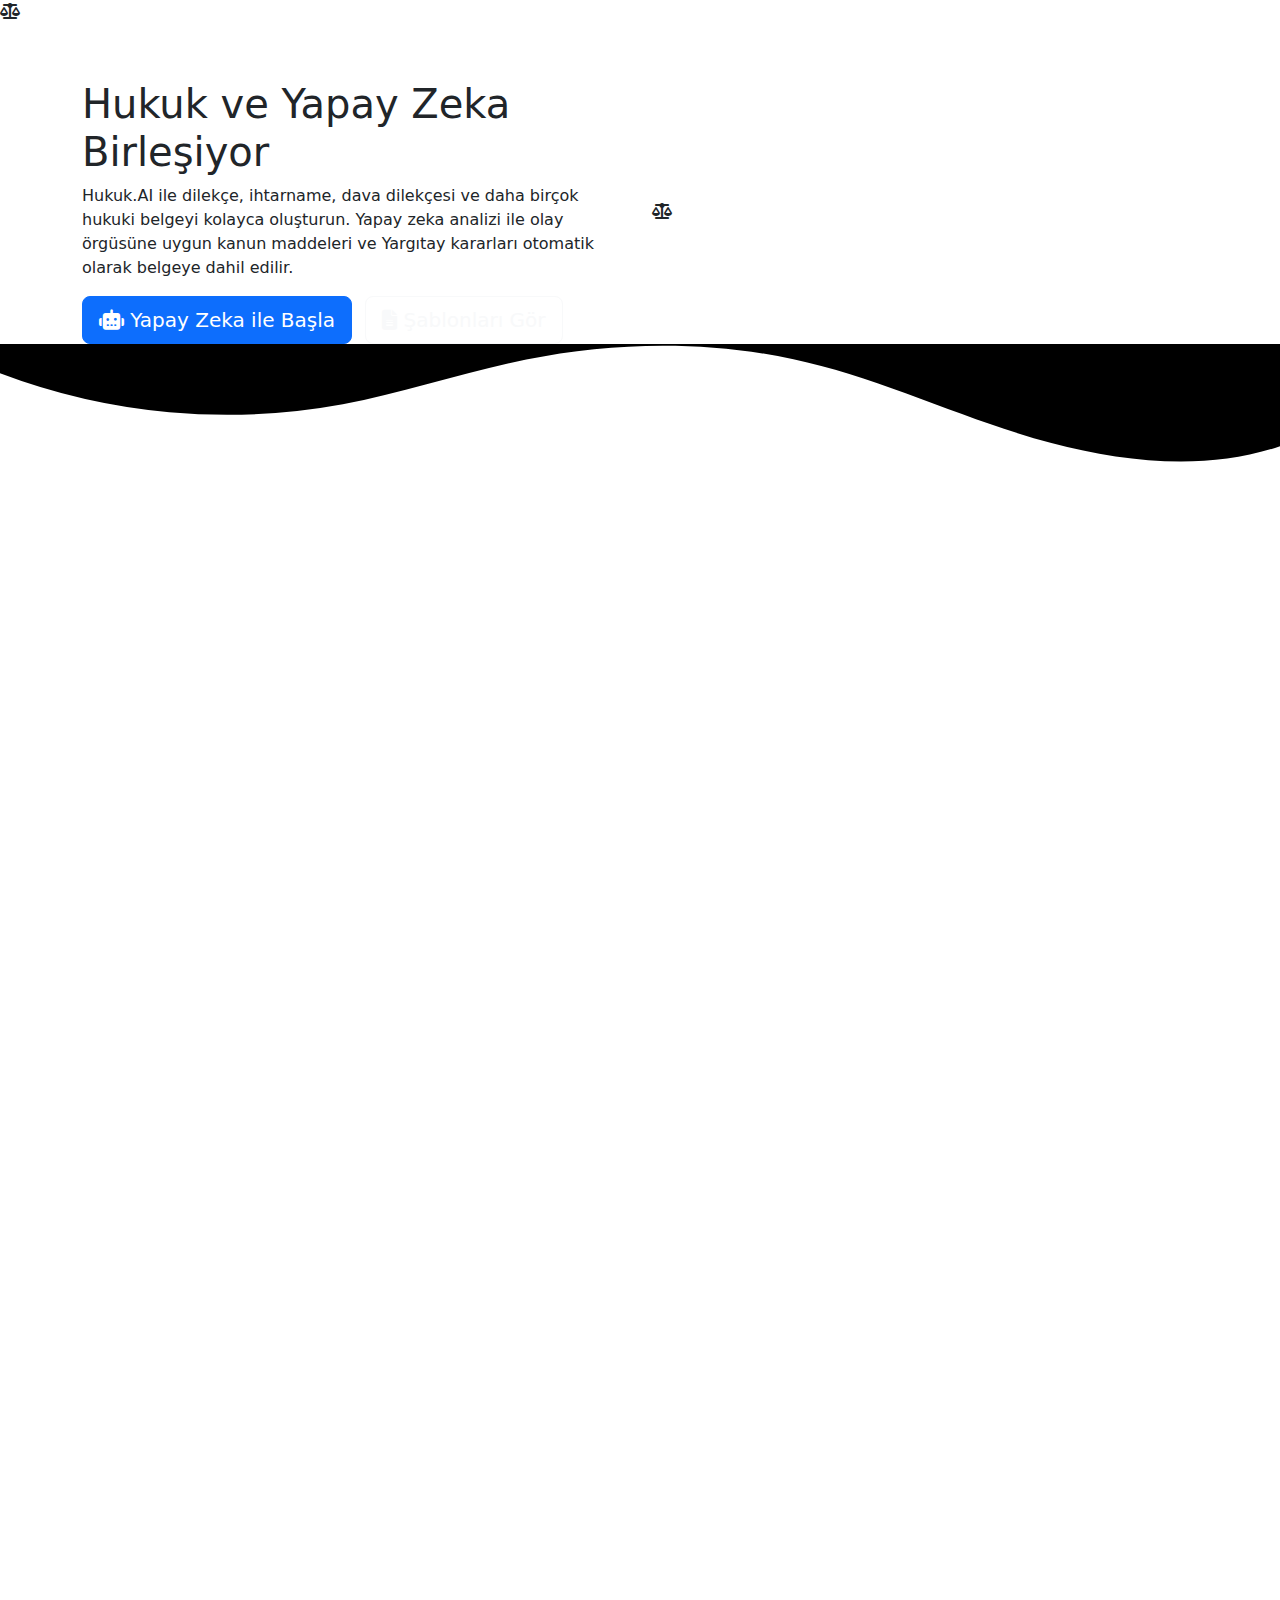
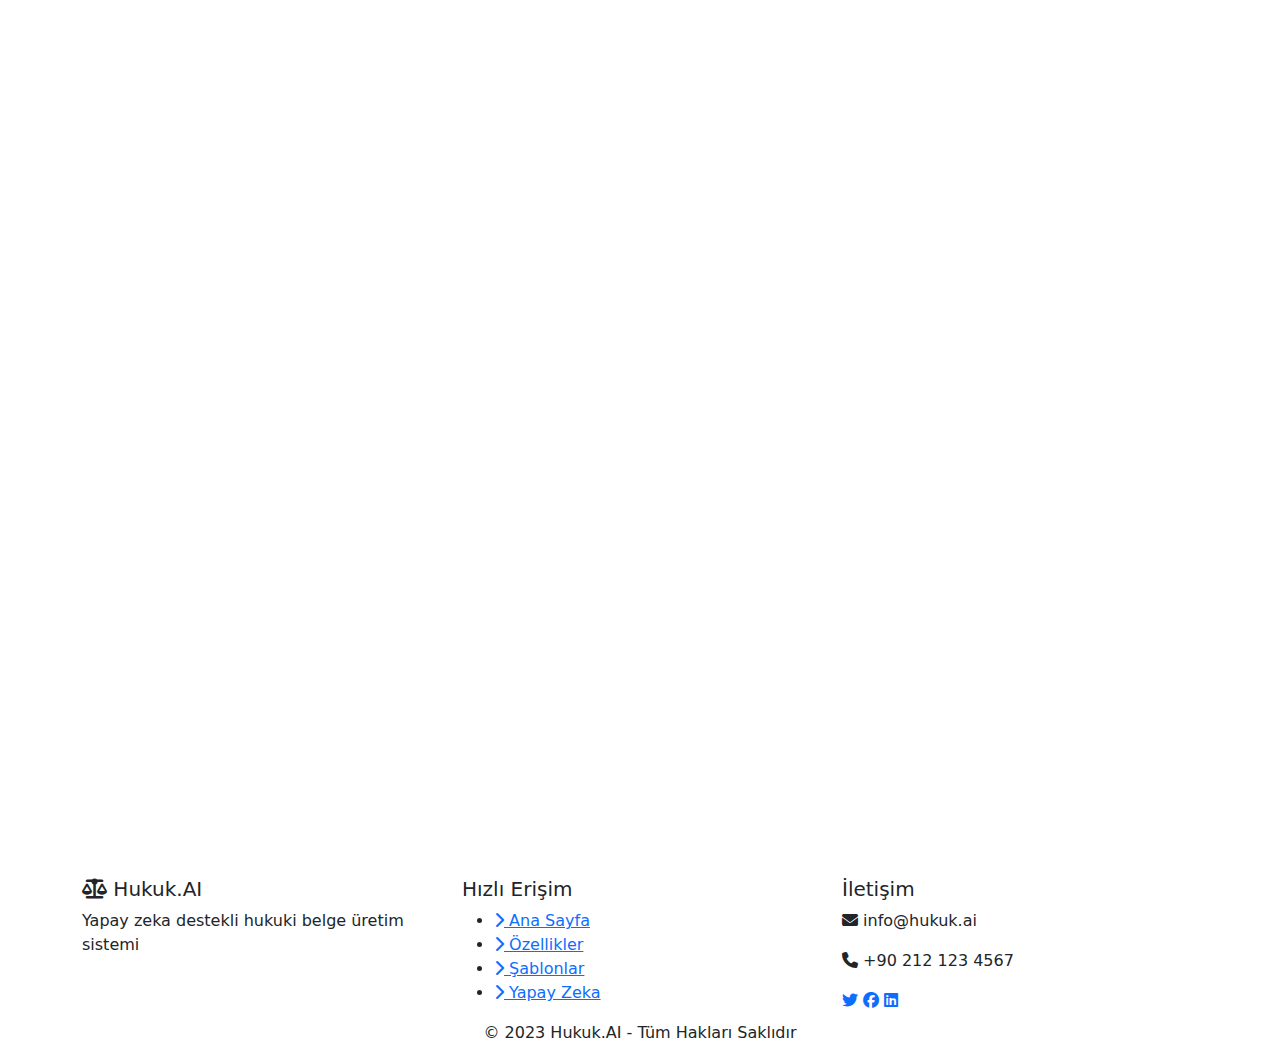
==== legal-doc-generator/app/static/index.html @ 0e3cee59 "Initial commit: Hukuk.AI - Turkish legal document generator with AI" ====
<!DOCTYPE html>
<html lang="tr">
<head>
    <meta charset="UTF-8">
    <meta name="viewport" content="width=device-width, initial-scale=1.0">
    <title>Hukuk.AI - Yapay Zeka Destekli Hukuki Belge Üretici</title>
    <link rel="stylesheet" href="https://cdn.jsdelivr.net/npm/bootstrap@5.3.0/dist/css/bootstrap.min.css">
    <link rel="stylesheet" href="https://cdnjs.cloudflare.com/ajax/libs/font-awesome/6.4.0/css/all.min.css">
    <link rel="stylesheet" href="https://cdnjs.cloudflare.com/ajax/libs/animate.css/4.1.1/animate.min.css">
    <link rel="stylesheet" href="https://unpkg.com/aos@next/dist/aos.css" />
    <link rel="stylesheet" href="/static/styles.css">
</head>
<body>
    <!-- Preloader -->
    <div id="preloader">
        <div class="scale-up-center">
            <div class="justice-scale">
                <i class="fas fa-balance-scale"></i>
            </div>
            <div class="ai-circuit"></div>
        </div>
    </div>

    <!-- Navbar -->
    <nav class="navbar navbar-expand-lg navbar-dark">
        <div class="container">
            <a class="navbar-brand" href="#">
                <i class="fas fa-balance-scale"></i> Hukuk.AI
            </a>
            <button class="navbar-toggler" type="button" data-bs-toggle="collapse" data-bs-target="#navbarNav">
                <span class="navbar-toggler-icon"></span>
            </button>
            <div class="collapse navbar-collapse" id="navbarNav">
                <ul class="navbar-nav ms-auto">
                    <li class="nav-item">
                        <a class="nav-link active" href="#hero"><i class="fas fa-home"></i> Ana Sayfa</a>
                    </li>
                    <li class="nav-item">
                        <a class="nav-link" href="#features"><i class="fas fa-star"></i> Özellikler</a>
                    </li>
                    <li class="nav-item">
                        <a class="nav-link" href="#templates"><i class="fas fa-file-alt"></i> Şablonlar</a>
                    </li>
                    <li class="nav-item">
                        <a class="nav-link" href="#ai"><i class="fas fa-robot"></i> Yapay Zeka</a>
                    </li>
                    <li class="nav-item">
                        <a class="nav-link" href="#about"><i class="fas fa-info-circle"></i> Hakkında</a>
                    </li>
                </ul>
            </div>
        </div>
    </nav>

    <!-- Hero Section -->
    <section id="hero" class="hero-section">
        <div class="container">
            <div class="row align-items-center">
                <div class="col-lg-6 animate__animated animate__fadeInLeft">
                    <h1 class="hero-title">Hukuk ve Yapay Zeka Birleşiyor</h1>
                    <p class="hero-description">Hukuk.AI ile dilekçe, ihtarname, dava dilekçesi ve daha birçok hukuki belgeyi kolayca oluşturun. Yapay zeka analizi ile olay örgüsüne uygun kanun maddeleri ve Yargıtay kararları otomatik olarak belgeye dahil edilir.</p>
                    <div class="hero-buttons">
                        <a href="#ai" class="btn btn-primary btn-lg">
                            <i class="fas fa-robot"></i> Yapay Zeka ile Başla
                        </a>
                        <a href="#templates" class="btn btn-outline-light btn-lg ms-2">
                            <i class="fas fa-file-alt"></i> Şablonları Gör
                        </a>
                    </div>
                </div>
                <div class="col-lg-6 animate__animated animate__fadeInRight">
                    <div class="hero-animation">
                        <div class="ai-brain-container">
                            <div class="justice-scale-hero">
                                <i class="fas fa-balance-scale"></i>
                            </div>
                            <div class="ai-brain">
                                <div class="pulse"></div>
                            </div>
                        </div>
                    </div>
                </div>
            </div>
        </div>
        <div class="shape-divider">
            <svg data-name="Layer 1" xmlns="http://www.w3.org/2000/svg" viewBox="0 0 1200 120" preserveAspectRatio="none">
                <path d="M321.39,56.44c58-10.79,114.16-30.13,172-41.86,82.39-16.72,168.19-17.73,250.45-.39C823.78,31,906.67,72,985.66,92.83c70.05,18.48,146.53,26.09,214.34,3V0H0V27.35A600.21,600.21,0,0,0,321.39,56.44Z" class="shape-fill"></path>
            </svg>
        </div>
    </section>

    <!-- Main Content -->
    <div class="container mt-4">
        <!-- Features Section -->
        <section id="features" class="section" data-aos="fade-up">
            <h2 class="section-title"><i class="fas fa-star"></i> Özellikler</h2>
            <div class="row">
                <div class="col-md-4" data-aos="fade-up" data-aos-delay="100">
                    <div class="feature-card">
                        <div class="feature-icon">
                            <i class="fas fa-file-alt"></i>
                        </div>
                        <h5 class="feature-title">Hazır Şablonlar</h5>
                        <p class="feature-text">Çeşitli hukuki belgeler için hazır şablonlar sayesinde profesyonel belgeler oluşturun.</p>
                    </div>
                </div>
                <div class="col-md-4" data-aos="fade-up" data-aos-delay="200">
                    <div class="feature-card highlighted">
                        <div class="feature-icon">
                            <i class="fas fa-robot"></i>
                        </div>
                        <h5 class="feature-title">Yapay Zeka Analizi</h5>
                        <p class="feature-text">Olay örgüsünü yapay zeka ile analiz ederek ilgili kanun maddeleri ve Yargıtay kararlarını tespit eder.</p>
                    </div>
                </div>
                <div class="col-md-4" data-aos="fade-up" data-aos-delay="300">
                    <div class="feature-card">
                        <div class="feature-icon">
                            <i class="fas fa-balance-scale"></i>
                        </div>
                        <h5 class="feature-title">Hukuki Doğruluk</h5>
                        <p class="feature-text">Güncel mevzuat ve içtihatlar doğrultusunda doğru ve etkili hukuki belgeler oluşturur.</p>
                    </div>
                </div>
            </div>
        </section>

        <!-- AI Integration Visualization -->
        <section id="ai-visualization" class="section" data-aos="fade-up">
            <h2 class="section-title"><i class="fas fa-brain"></i> Yapay Zeka ve Hukuk Entegrasyonu</h2>
            <div class="ai-law-integration">
                <div class="integration-flow">
                    <div class="integration-step" data-aos="fade-right" data-aos-delay="100">
                        <div class="step-number">1</div>
                        <div class="step-icon"><i class="fas fa-keyboard"></i></div>
                        <div class="step-content">
                            <h5>Hukuki Sorununuzu Belirtin</h5>
                            <p>Basit bir dil ile hukuki durumunuzu anlatın</p>
                        </div>
                    </div>
                    <div class="connection-line"></div>
                    <div class="integration-step" data-aos="fade-right" data-aos-delay="200">
                        <div class="step-number">2</div>
                        <div class="step-icon"><i class="fas fa-brain"></i></div>
                        <div class="step-content">
                            <h5>Yapay Zeka Analizi</h5>
                            <p>İleri düzey NLP teknolojimiz hukuki durumunuzu analiz eder</p>
                        </div>
                    </div>
                    <div class="connection-line"></div>
                    <div class="integration-step" data-aos="fade-right" data-aos-delay="300">
                        <div class="step-number">3</div>
                        <div class="step-icon"><i class="fas fa-search"></i></div>
                        <div class="step-content">
                            <h5>Hukuki Kaynak Taraması</h5>
                            <p>İlgili kanunlar ve Yargıtay kararları otomatik tespit edilir</p>
                        </div>
                    </div>
                    <div class="connection-line"></div>
                    <div class="integration-step" data-aos="fade-right" data-aos-delay="400">
                        <div class="step-number">4</div>
                        <div class="step-icon"><i class="fas fa-file-alt"></i></div>
                        <div class="step-content">
                            <h5>Profesyonel Belge Hazırlanır</h5>
                            <p>Hukuki dayanakları içeren profesyonel belge oluşturulur</p>
                        </div>
                    </div>
                </div>
                <div class="neural-network">
                    <div class="nodes">
                        <div class="node n1"></div>
                        <div class="node n2"></div>
                        <div class="node n3"></div>
                        <div class="node n4"></div>
                        <div class="node n5"></div>
                        <div class="node n6"></div>
                        <div class="node n7"></div>
                        <div class="node n8"></div>
                        <div class="node n9"></div>
                    </div>
                </div>
            </div>
        </section>

        <!-- Templates Section -->
        <section id="templates" class="section" data-aos="fade-up">
            <h2 class="section-title"><i class="fas fa-file-alt"></i> Şablonlar</h2>
            <div class="row">
                <div class="col-md-4" data-aos="flip-left" data-aos-delay="100">
                    <div class="template-card">
                        <div class="template-icon">
                            <i class="fas fa-file-signature"></i>
                        </div>
                        <h5 class="template-title">Dilekçe</h5>
                        <p class="template-text">Genel amaçlı dilekçe şablonu</p>
                        <a href="#" class="btn btn-primary template-btn" onclick="showTemplateForm('dilekce')">Oluştur</a>
                    </div>
                </div>
                <div class="col-md-4" data-aos="flip-left" data-aos-delay="200">
                    <div class="template-card">
                        <div class="template-icon">
                            <i class="fas fa-exclamation-circle"></i>
                        </div>
                        <h5 class="template-title">İhtarname</h5>
                        <p class="template-text">Resmi uyarı belgesi şablonu</p>
                        <a href="#" class="btn btn-primary template-btn" onclick="showTemplateForm('ihtarname')">Oluştur</a>
                    </div>
                </div>
                <div class="col-md-4" data-aos="flip-left" data-aos-delay="300">
                    <div class="template-card">
                        <div class="template-icon">
                            <i class="fas fa-gavel"></i>
                        </div>
                        <h5 class="template-title">Dava Dilekçesi</h5>
                        <p class="template-text">Hukuk davası açmak için kullanılan dilekçe şablonu</p>
                        <a href="#" class="btn btn-primary template-btn" onclick="showTemplateForm('dava_dilekce')">Oluştur</a>
                    </div>
                </div>
            </div>
        </section>

        <!-- AI Form Section -->
        <section id="ai" class="section" data-aos="fade-up">
            <h2 class="section-title"><i class="fas fa-robot"></i> Yapay Zeka Destekli Belge Oluşturma</h2>
            <div class="ai-form-container">
                <form id="aiForm">
                    <div class="row">
                        <div class="col-md-6">
                            <div class="form-group mb-3">
                                <label for="templateSelect" class="form-label">Belge Tipi</label>
                                <select class="form-select custom-select" id="templateSelect" required>
                                    <option value="">Belge tipi seçin</option>
                                    <option value="dilekce">Dilekçe</option>
                                    <option value="ihtarname">İhtarname</option>
                                    <option value="vekaletname">Vekaletname</option>
                                    <option value="dava_dilekce">Dava Dilekçesi</option>
                                    <option value="temyiz_dilekce">Temyiz Dilekçesi</option>
                                </select>
                            </div>
                        </div>
                        
                        <div class="col-md-6">
                            <div class="form-group mb-3">
                                <label for="categorySelect" class="form-label">Hukuk Alanı</label>
                                <select class="form-select custom-select" id="categorySelect" required>
                                    <option value="">Hukuk alanı seçin</option>
                                    <option value="iş_hukuku">İş Hukuku</option>
                                    <option value="aile_hukuku">Aile Hukuku</option>
                                    <option value="borçlar_hukuku">Borçlar Hukuku</option>
                                    <option value="ceza_hukuku">Ceza Hukuku</option>
                                    <option value="tüketici_hukuku">Tüketici Hukuku</option>
                                    <option value="ticaret_hukuku">Ticaret Hukuku</option>
                                    <option value="idare_hukuku">İdare Hukuku</option>
                                </select>
                            </div>
                        </div>
                    </div>
                    
                    <div class="form-group mb-3">
                        <label for="caseDescription" class="form-label">Olay Örgüsü</label>
                        <textarea class="form-control" id="caseDescription" rows="6" placeholder="Hukuki durumunuzu detaylı bir şekilde açıklayın..." required></textarea>
                    </div>

                    <!-- Template specific fields -->
                    <div id="dilekceFields" class="templateFields" style="display: none;">
                        <div class="row">
                            <div class="col-md-6">
                                <div class="mb-3">
                                    <label for="kurum" class="form-label">Kurum</label>
                                    <input type="text" class="form-control" id="kurum" placeholder="Dilekçenin sunulacağı kurum">
                                </div>
                            </div>
                            <div class="col-md-6">
                                <div class="mb-3">
                                    <label for="konu" class="form-label">Konu</label>
                                    <input type="text" class="form-control" id="konu" placeholder="Dilekçe konusu">
                                </div>
                            </div>
                        </div>
                        <div class="mb-3">
                            <label for="ad_soyad" class="form-label">Ad Soyad</label>
                            <input type="text" class="form-control" id="ad_soyad" placeholder="Ad Soyad">
                        </div>
                    </div>

                    <div id="ihtarnameFields" class="templateFields" style="display: none;">
                        <div class="row">
                            <div class="col-md-6">
                                <div class="mb-3">
                                    <label for="gonderen" class="form-label">İhtar Eden</label>
                                    <input type="text" class="form-control" id="gonderen" placeholder="İhtarı gönderen kişi/kurum bilgileri">
                                </div>
                            </div>
                            <div class="col-md-6">
                                <div class="mb-3">
                                    <label for="alici" class="form-label">Muhatap</label>
                                    <input type="text" class="form-control" id="alici" placeholder="İhtarın alıcısı kişi/kurum bilgileri">
                                </div>
                            </div>
                        </div>
                        <div class="row">
                            <div class="col-md-6">
                                <div class="mb-3">
                                    <label for="konu_ihtarname" class="form-label">Konu</label>
                                    <input type="text" class="form-control" id="konu_ihtarname" placeholder="İhtar konusu">
                                </div>
                            </div>
                            <div class="col-md-6">
                                <div class="mb-3">
                                    <label for="ad_soyad_ihtarname" class="form-label">Ad Soyad</label>
                                    <input type="text" class="form-control" id="ad_soyad_ihtarname" placeholder="Ad Soyad">
                                </div>
                            </div>
                        </div>
                    </div>

                    <div id="dava_dilekceFields" class="templateFields" style="display: none;">
                        <div class="row">
                            <div class="col-md-6">
                                <div class="mb-3">
                                    <label for="mahkeme" class="form-label">Mahkeme</label>
                                    <input type="text" class="form-control" id="mahkeme" placeholder="Mahkeme adı">
                                </div>
                            </div>
                            <div class="col-md-6">
                                <div class="mb-3">
                                    <label for="dava_turu" class="form-label">Dava Türü</label>
                                    <input type="text" class="form-control" id="dava_turu" placeholder="Dava türü">
                                </div>
                            </div>
                        </div>
                        <div class="row">
                            <div class="col-md-6">
                                <div class="mb-3">
                                    <label for="davaci" class="form-label">Davacı</label>
                                    <input type="text" class="form-control" id="davaci" placeholder="Davacı bilgileri">
                                </div>
                            </div>
                            <div class="col-md-6">
                                <div class="mb-3">
                                    <label for="davali" class="form-label">Davalı</label>
                                    <input type="text" class="form-control" id="davali" placeholder="Davalı bilgileri">
                                </div>
                            </div>
                        </div>
                        <div class="row">
                            <div class="col-md-4">
                                <div class="mb-3">
                                    <label for="konu_dava" class="form-label">Konu</label>
                                    <input type="text" class="form-control" id="konu_dava" placeholder="Dava konusu">
                                </div>
                            </div>
                            <div class="col-md-4">
                                <div class="mb-3">
                                    <label for="deger" class="form-label">Değer</label>
                                    <input type="text" class="form-control" id="deger" placeholder="Dava değeri">
                                </div>
                            </div>
                            <div class="col-md-4">
                                <div class="mb-3">
                                    <label for="davaci_ad_soyad" class="form-label">Davacı Ad Soyad</label>
                                    <input type="text" class="form-control" id="davaci_ad_soyad" placeholder="Davacı Ad Soyad">
                                </div>
                            </div>
                        </div>
                    </div>

                    <div class="text-center mt-4">
                        <button type="submit" class="btn btn-primary btn-lg submit-btn">
                            <i class="fas fa-robot"></i> Yapay Zeka ile Belge Oluştur
                        </button>
                    </div>
                </form>
                
                <div id="loading" class="text-center mt-4">
                    <div class="ai-loading-animation">
                        <div class="brain-waves">
                            <div class="wave"></div>
                            <div class="wave"></div>
                            <div class="wave"></div>
                            <div class="wave"></div>
                            <div class="wave"></div>
                        </div>
                        <div class="ai-icon">
                            <i class="fas fa-robot"></i>
                        </div>
                    </div>
                    <p class="loading-text">Yapay zeka analiziniz yapılıyor ve belgeniz hazırlanıyor...</p>
                </div>
                
                <div id="result" class="mt-4">
                    <div class="alert alert-success">
                        <h5><i class="fas fa-check-circle"></i> Belgeniz Hazır!</h5>
                        <p id="resultMessage"></p>
                        <a id="downloadLink" href="#" class="btn btn-success">
                            <i class="fas fa-download"></i> Belgeyi İndir
                        </a>
                    </div>
                    
                    <div class="result-card">
                        <div class="result-header">
                            <h5><i class="fas fa-brain"></i> Yapay Zeka Analizi</h5>
                        </div>
                        <div class="result-body">
                            <div class="result-section">
                                <h6><i class="fas fa-paragraph"></i> İlgili Kanunlar</h6>
                                <ul id="relevantLaws" class="law-list"></ul>
                            </div>
                            
                            <div class="result-section">
                                <h6><i class="fas fa-gavel"></i> İlgili Yargıtay Kararları</h6>
                                <ul id="relevantDecisions" class="decision-list"></ul>
                            </div>
                            
                            <div class="result-section">
                                <h6><i class="fas fa-balance-scale"></i> Hukuki Analiz</h6>
                                <div id="legalAnalysis" class="legal-analysis"></div>
                            </div>
                        </div>
                    </div>
                </div>
            </div>
        </section>

        <!-- About Section -->
        <section id="about" class="section" data-aos="fade-up">
            <h2 class="section-title"><i class="fas fa-info-circle"></i> Hakkında</h2>
            <div class="about-content">
                <div class="row">
                    <div class="col-md-6" data-aos="fade-right">
                        <h3>Yapay Zeka ve Hukuk Birlikteliği</h3>
                        <p>Hukuk.AI, avukatlara ve hukuk profesyonellerine yardımcı olmak için tasarlanmış yapay zeka destekli bir hukuki belge üretim sistemidir. Sistem, Türk hukuk sistemi ve mevzuatı çerçevesinde, kullanıcıların sağladığı bilgileri analiz ederek profesyonel hukuki belgeler hazırlar.</p>
                        <p>Yapay zeka motoru sayesinde, girilen olay örgüsü analiz edilir, ilgili kanun maddeleri ve Yargıtay kararları tespit edilir ve hukuki dayanaklar ile birlikte belgeye dahil edilir.</p>
                    </div>
                    <div class="col-md-6" data-aos="fade-left">
                        <div class="about-image">
                            <div class="ai-law-image">
                                <div class="scales">
                                    <i class="fas fa-balance-scale"></i>
                                </div>
                                <div class="ai-circuits">
                                    <span></span>
                                    <span></span>
                                    <span></span>
                                    <span></span>
                                    <span></span>
                                    <span></span>
                                </div>
                            </div>
                        </div>
                    </div>
                </div>
            </div>
        </section>
    </div>

    <!-- Footer -->
    <footer class="footer">
        <div class="container">
            <div class="row">
                <div class="col-md-4">
                    <h5><i class="fas fa-balance-scale"></i> Hukuk.AI</h5>
                    <p>Yapay zeka destekli hukuki belge üretim sistemi</p>
                </div>
                <div class="col-md-4">
                    <h5>Hızlı Erişim</h5>
                    <ul class="footer-links">
                        <li><a href="#hero"><i class="fas fa-chevron-right"></i> Ana Sayfa</a></li>
                        <li><a href="#features"><i class="fas fa-chevron-right"></i> Özellikler</a></li>
                        <li><a href="#templates"><i class="fas fa-chevron-right"></i> Şablonlar</a></li>
                        <li><a href="#ai"><i class="fas fa-chevron-right"></i> Yapay Zeka</a></li>
                    </ul>
                </div>
                <div class="col-md-4">
                    <h5>İletişim</h5>
                    <p><i class="fas fa-envelope"></i> info@hukuk.ai</p>
                    <p><i class="fas fa-phone"></i> +90 212 123 4567</p>
                    <div class="social-icons">
                        <a href="#" class="social-icon"><i class="fab fa-twitter"></i></a>
                        <a href="#" class="social-icon"><i class="fab fa-facebook"></i></a>
                        <a href="#" class="social-icon"><i class="fab fa-linkedin"></i></a>
                    </div>
                </div>
            </div>
            <div class="copyright text-center">
                <p>© 2023 Hukuk.AI - Tüm Hakları Saklıdır</p>
            </div>
        </div>
    </footer>

    <!-- Scripts -->
    <script src="https://cdn.jsdelivr.net/npm/bootstrap@5.3.0/dist/js/bootstrap.bundle.min.js"></script>
    <script src="https://unpkg.com/aos@next/dist/aos.js"></script>
    <script src="https://cdnjs.cloudflare.com/ajax/libs/gsap/3.12.2/gsap.min.js"></script>
    <script src="/static/script.js"></script>
</body>
</html>
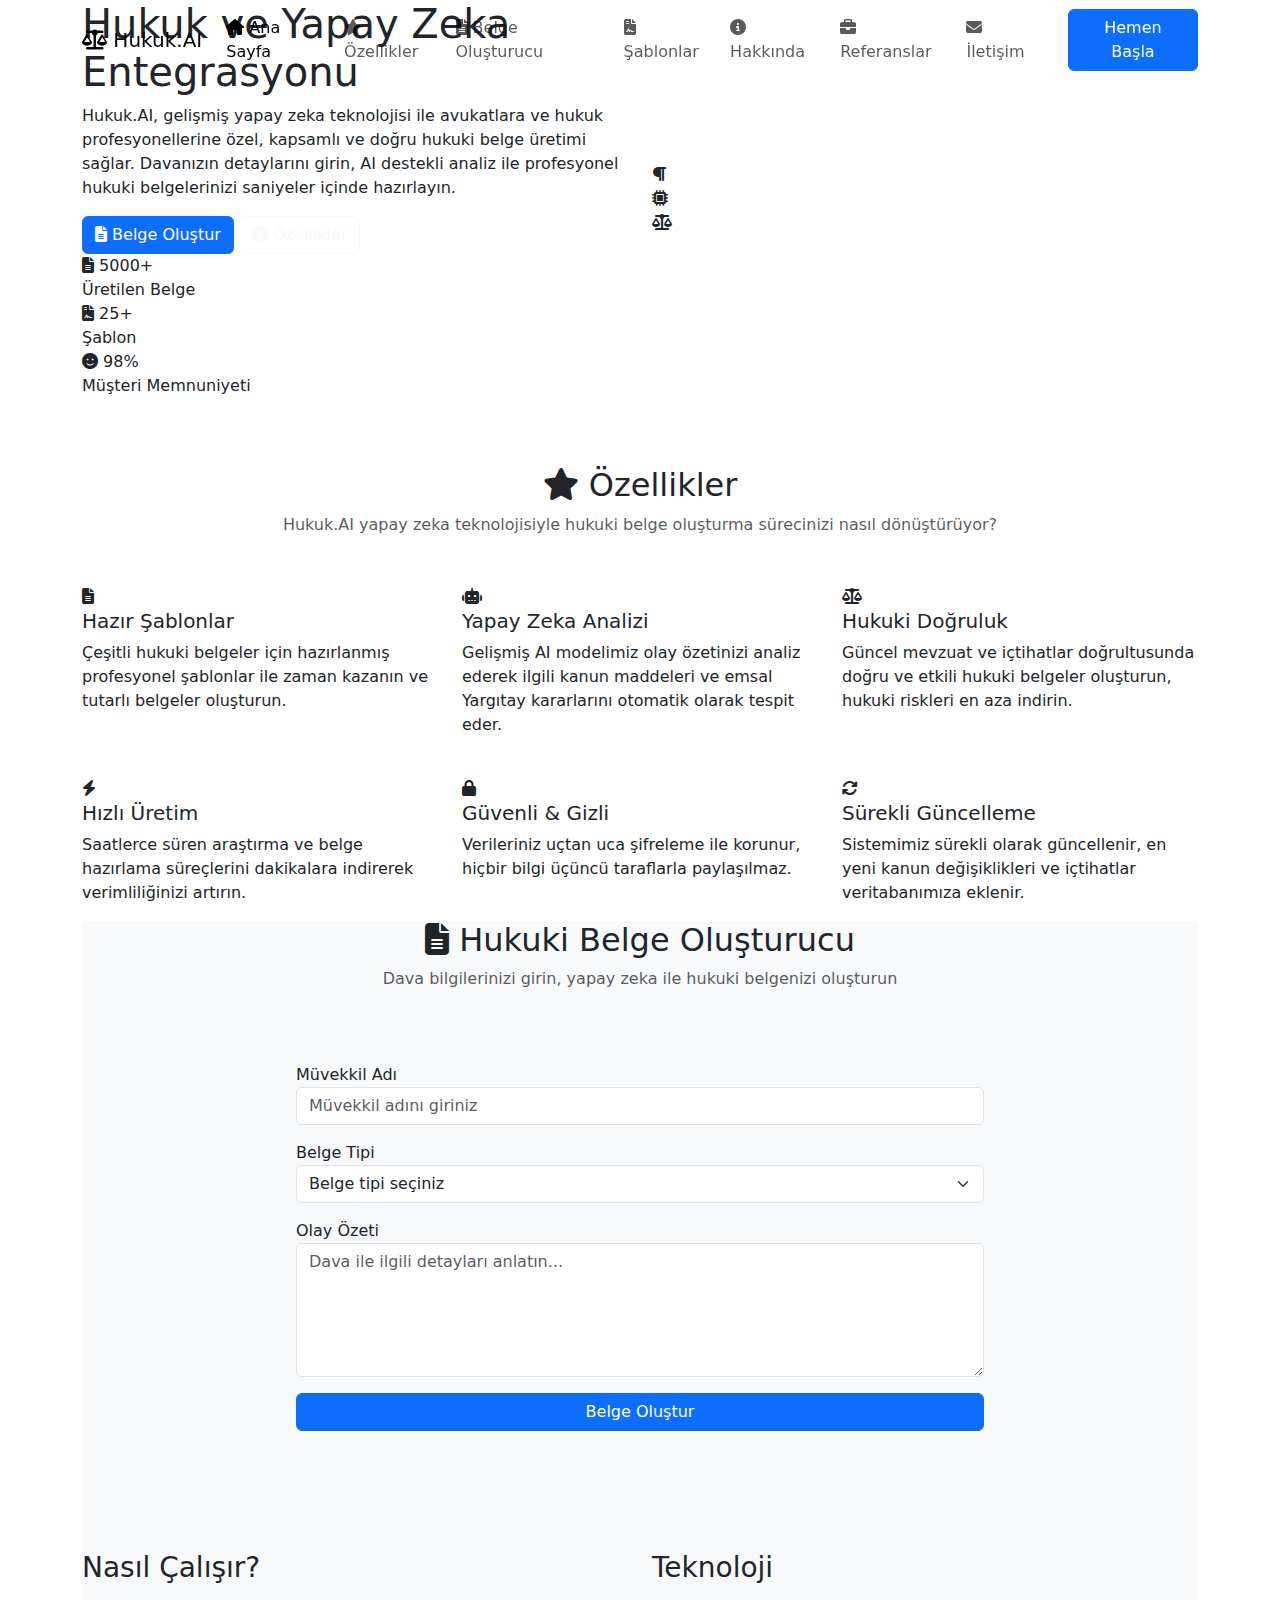
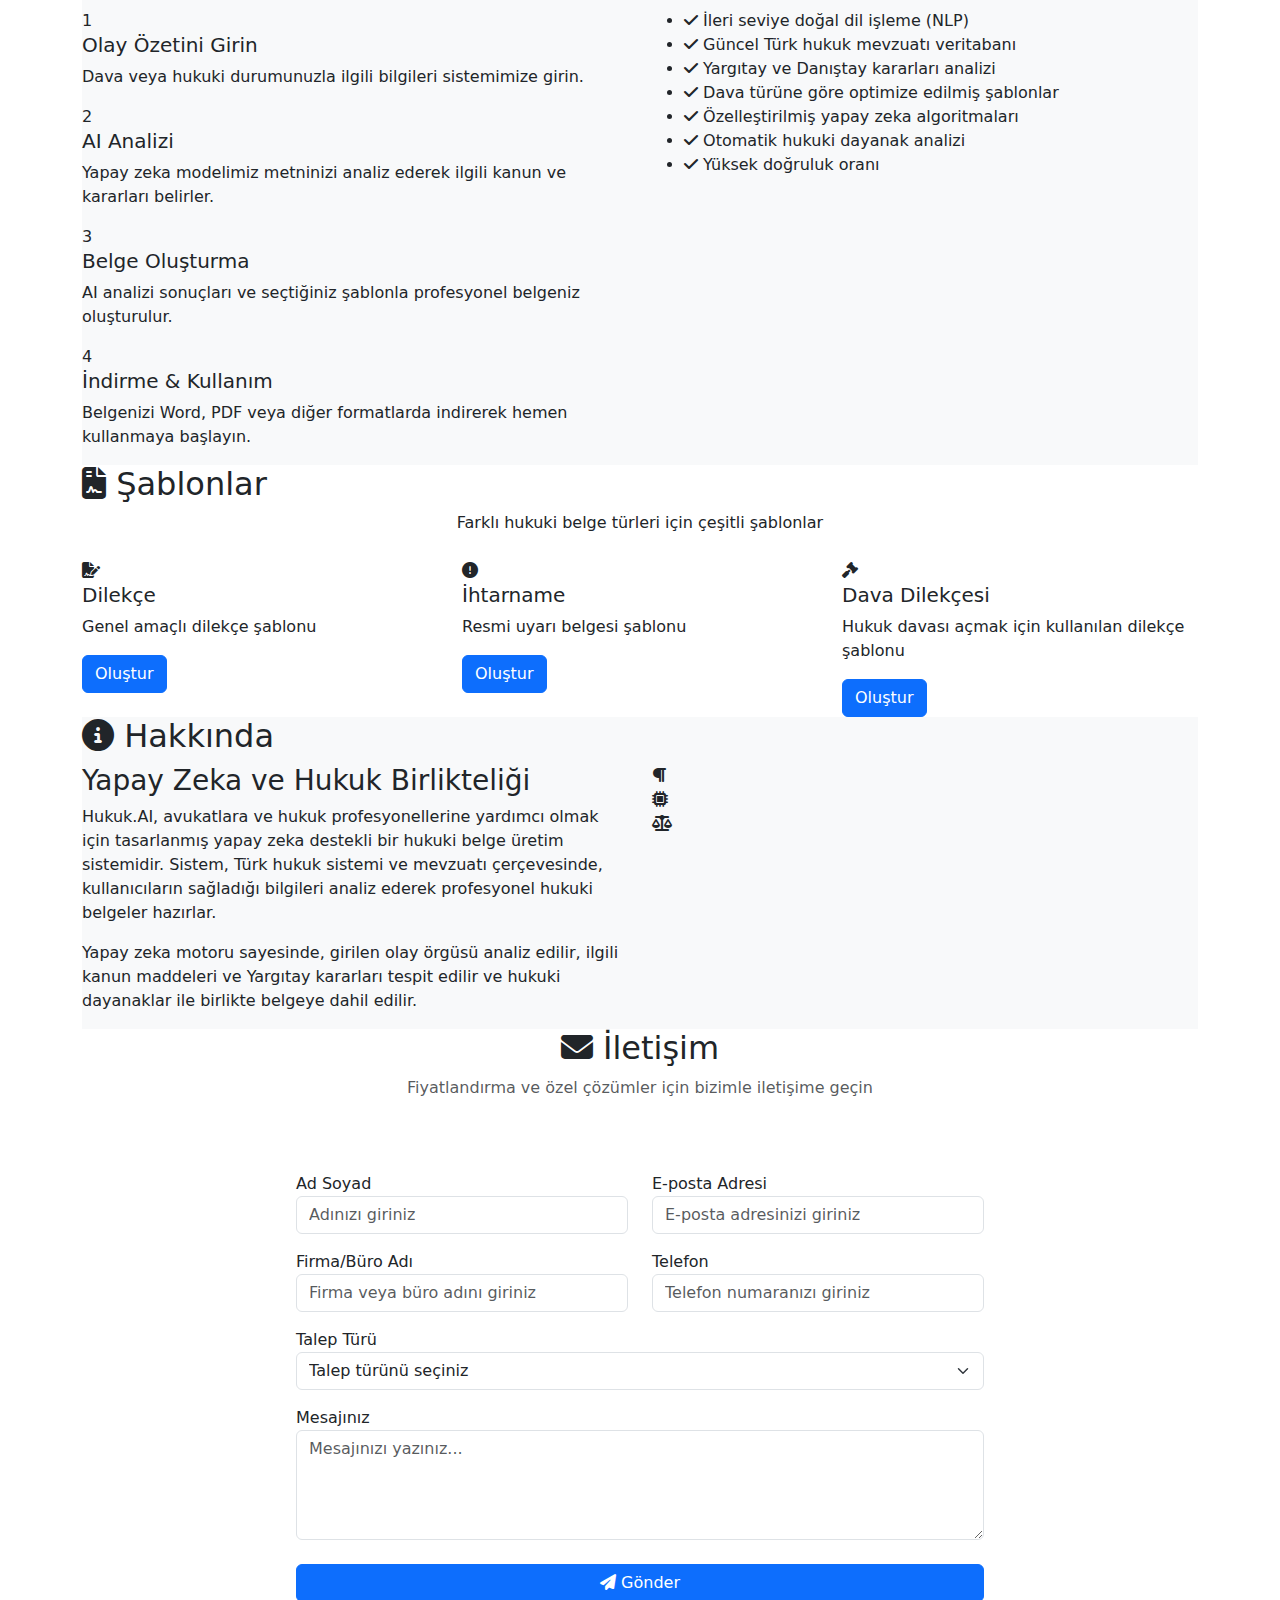
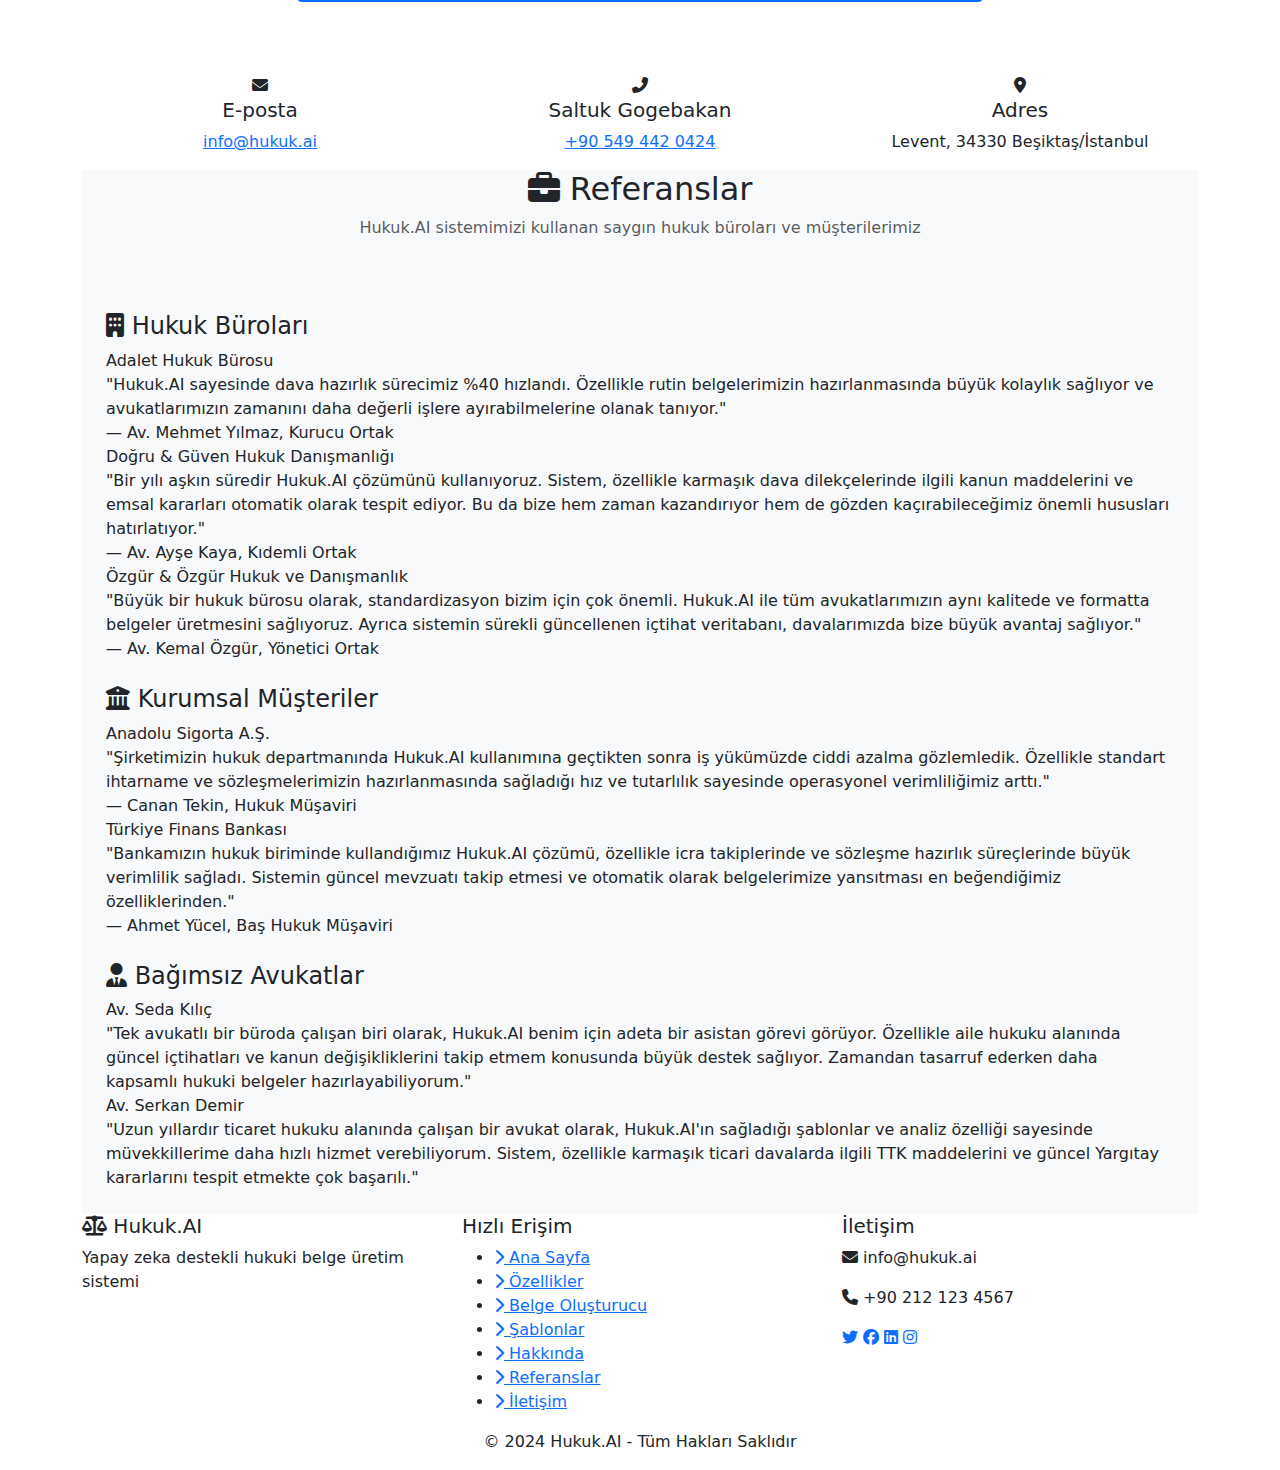
==== commit 35ae2746: "Enhance References section with client testimonials and improve styling" ====
--- a/legal-doc-generator/app/static/index.html
+++ b/legal-doc-generator/app/static/index.html
@@ -3,29 +3,26 @@
 <head>
     <meta charset="UTF-8">
     <meta name="viewport" content="width=device-width, initial-scale=1.0">
+    <meta name="description" content="Hukuk.AI - Yapay zeka destekli hukuki belge üretim sistemi. Avukatlar ve hukuk profesyonelleri için geliştirilmiş AI teknolojisi.">
     <title>Hukuk.AI - Yapay Zeka Destekli Hukuki Belge Üretici</title>
+    <link rel="icon" type="image/x-icon" href="/static/favicon.ico">
     <link rel="stylesheet" href="https://cdn.jsdelivr.net/npm/bootstrap@5.3.0/dist/css/bootstrap.min.css">
     <link rel="stylesheet" href="https://cdnjs.cloudflare.com/ajax/libs/font-awesome/6.4.0/css/all.min.css">
-    <link rel="stylesheet" href="https://cdnjs.cloudflare.com/ajax/libs/animate.css/4.1.1/animate.min.css">
-    <link rel="stylesheet" href="https://unpkg.com/aos@next/dist/aos.css" />
+    <link rel="preconnect" href="https://fonts.googleapis.com">
+    <link rel="preconnect" href="https://fonts.gstatic.com" crossorigin>
+    <link href="https://fonts.googleapis.com/css2?family=Inter:wght@300;400;500;600;700;800&display=swap" rel="stylesheet">
     <link rel="stylesheet" href="/static/styles.css">
 </head>
 <body>
-    <!-- Preloader -->
-    <div id="preloader">
-        <div class="scale-up-center">
-            <div class="justice-scale">
-                <i class="fas fa-balance-scale"></i>
-            </div>
-            <div class="ai-circuit"></div>
-        </div>
-    </div>
+    <!-- Alert container for notifications -->
+    <div id="alertContainer" style="position: fixed; top: 80px; right: 20px; z-index: 9999; min-width: 300px; max-width: 500px;"></div>
 
     <!-- Navbar -->
-    <nav class="navbar navbar-expand-lg navbar-dark">
+    <nav class="navbar navbar-expand-lg fixed-top">
         <div class="container">
             <a class="navbar-brand" href="#">
-                <i class="fas fa-balance-scale"></i> Hukuk.AI
+                <i class="fas fa-balance-scale"></i>
+                <span>Hukuk</span><span class="highlight">.AI</span>
             </a>
             <button class="navbar-toggler" type="button" data-bs-toggle="collapse" data-bs-target="#navbarNav">
                 <span class="navbar-toggler-icon"></span>
@@ -39,412 +36,536 @@
                         <a class="nav-link" href="#features"><i class="fas fa-star"></i> Özellikler</a>
                     </li>
                     <li class="nav-item">
-                        <a class="nav-link" href="#templates"><i class="fas fa-file-alt"></i> Şablonlar</a>
+                        <a class="nav-link" href="#document-generator"><i class="fas fa-file-alt"></i> Belge Oluşturucu</a>
                     </li>
                     <li class="nav-item">
-                        <a class="nav-link" href="#ai"><i class="fas fa-robot"></i> Yapay Zeka</a>
+                        <a class="nav-link" href="#templates"><i class="fas fa-file-contract"></i> Şablonlar</a>
                     </li>
                     <li class="nav-item">
                         <a class="nav-link" href="#about"><i class="fas fa-info-circle"></i> Hakkında</a>
                     </li>
+                    <li class="nav-item">
+                        <a class="nav-link" href="#references"><i class="fas fa-briefcase"></i> Referanslar</a>
+                    </li>
+                    <li class="nav-item">
+                        <a class="nav-link" href="#contact"><i class="fas fa-envelope"></i> İletişim</a>
+                    </li>
                 </ul>
+                <a href="#document-generator" class="btn btn-primary ms-3">Hemen Başla</a>
             </div>
         </div>
     </nav>
 
-    <!-- Hero Section -->
-    <section id="hero" class="hero-section">
+    <!-- Hero -->
+    <section id="hero" class="hero">
         <div class="container">
             <div class="row align-items-center">
-                <div class="col-lg-6 animate__animated animate__fadeInLeft">
-                    <h1 class="hero-title">Hukuk ve Yapay Zeka Birleşiyor</h1>
-                    <p class="hero-description">Hukuk.AI ile dilekçe, ihtarname, dava dilekçesi ve daha birçok hukuki belgeyi kolayca oluşturun. Yapay zeka analizi ile olay örgüsüne uygun kanun maddeleri ve Yargıtay kararları otomatik olarak belgeye dahil edilir.</p>
+                <div class="col-lg-6">
+                    <h1>Hukuk ve <span class="gradient-text">Yapay Zeka</span> Entegrasyonu</h1>
+                    <p>Hukuk.AI, gelişmiş yapay zeka teknolojisi ile avukatlara ve hukuk profesyonellerine özel, 
+                        kapsamlı ve doğru hukuki belge üretimi sağlar. Davanızın detaylarını girin, 
+                        AI destekli analiz ile profesyonel hukuki belgelerinizi saniyeler içinde hazırlayın.</p>
                     <div class="hero-buttons">
-                        <a href="#ai" class="btn btn-primary btn-lg">
-                            <i class="fas fa-robot"></i> Yapay Zeka ile Başla
-                        </a>
-                        <a href="#templates" class="btn btn-outline-light btn-lg ms-2">
-                            <i class="fas fa-file-alt"></i> Şablonları Gör
-                        </a>
-                    </div>
-                </div>
-                <div class="col-lg-6 animate__animated animate__fadeInRight">
-                    <div class="hero-animation">
-                        <div class="ai-brain-container">
-                            <div class="justice-scale-hero">
-                                <i class="fas fa-balance-scale"></i>
-                            </div>
-                            <div class="ai-brain">
-                                <div class="pulse"></div>
+                        <a href="#document-generator" class="btn btn-primary"><i class="fas fa-file-alt"></i> Belge Oluştur</a>
+                        <a href="#features" class="btn btn-outline-light"><i class="fas fa-info-circle"></i> Özellikler</a>
+                    </div>
+                    
+                    <div class="hero-stats">
+                        <div class="stat-item">
+                            <div class="stat-number">
+                                <i class="fas fa-file-alt"></i>
+                                <span class="stat-number-animated" data-count="5000">5000</span>+
+                            </div>
+                            <div class="stat-label">Üretilen Belge</div>
+                        </div>
+                        <div class="stat-item">
+                            <div class="stat-number">
+                                <i class="fas fa-file-contract"></i>
+                                <span class="stat-number-animated" data-count="25">25</span>+
+                            </div>
+                            <div class="stat-label">Şablon</div>
+                        </div>
+                        <div class="stat-item">
+                            <div class="stat-number">
+                                <i class="fas fa-smile"></i>
+                                <span class="stat-number-animated" data-count="98">98</span>%
+                            </div>
+                            <div class="stat-label">Müşteri Memnuniyeti</div>
+                        </div>
+                    </div>
+                </div>
+                <div class="col-lg-6 position-relative">
+                    <div class="hero-image">
+                        <!-- Digital Scale of Justice -->
+                        <div class="digital-scale">
+                            <div class="scale-beam">
+                                <div class="scale-left">
+                                    <i class="fas fa-paragraph"></i>
+                                </div>
+                                <div class="scale-right">
+                                    <i class="fas fa-microchip"></i>
+                                </div>
+                                <div class="scale-center">
+                                    <i class="fas fa-balance-scale"></i>
+                                </div>
                             </div>
                         </div>
                     </div>
                 </div>
             </div>
         </div>
-        <div class="shape-divider">
-            <svg data-name="Layer 1" xmlns="http://www.w3.org/2000/svg" viewBox="0 0 1200 120" preserveAspectRatio="none">
-                <path d="M321.39,56.44c58-10.79,114.16-30.13,172-41.86,82.39-16.72,168.19-17.73,250.45-.39C823.78,31,906.67,72,985.66,92.83c70.05,18.48,146.53,26.09,214.34,3V0H0V27.35A600.21,600.21,0,0,0,321.39,56.44Z" class="shape-fill"></path>
-            </svg>
+        
+        <!-- Minimal Particles for background effect -->
+        <div class="particles-container" id="particles-container">
+            <div class="particle"></div>
+            <div class="particle"></div>
+            <div class="particle"></div>
+            <div class="particle"></div>
+            <div class="particle"></div>
+            <div class="particle"></div>
+            <div class="particle"></div>
+            <div class="particle"></div>
         </div>
     </section>
 
     <!-- Main Content -->
-    <div class="container mt-4">
+    <div class="container mt-5">
         <!-- Features Section -->
-        <section id="features" class="section" data-aos="fade-up">
-            <h2 class="section-title"><i class="fas fa-star"></i> Özellikler</h2>
-            <div class="row">
-                <div class="col-md-4" data-aos="fade-up" data-aos-delay="100">
+        <section id="features" class="section">
+            <div class="text-center mb-5">
+                <h2 class="section-title"><i class="fas fa-star"></i> Özellikler</h2>
+                <p class="text-muted">Hukuk.AI yapay zeka teknolojisiyle hukuki belge oluşturma sürecinizi nasıl dönüştürüyor?</p>
+            </div>
+            
+            <div class="row g-4">
+                <div class="col-md-4">
                     <div class="feature-card">
                         <div class="feature-icon">
                             <i class="fas fa-file-alt"></i>
                         </div>
                         <h5 class="feature-title">Hazır Şablonlar</h5>
-                        <p class="feature-text">Çeşitli hukuki belgeler için hazır şablonlar sayesinde profesyonel belgeler oluşturun.</p>
-                    </div>
-                </div>
-                <div class="col-md-4" data-aos="fade-up" data-aos-delay="200">
-                    <div class="feature-card highlighted">
+                        <p class="feature-text">Çeşitli hukuki belgeler için hazırlanmış profesyonel şablonlar ile zaman kazanın ve tutarlı belgeler oluşturun.</p>
+                    </div>
+                </div>
+                <div class="col-md-4">
+                    <div class="feature-card">
                         <div class="feature-icon">
                             <i class="fas fa-robot"></i>
                         </div>
                         <h5 class="feature-title">Yapay Zeka Analizi</h5>
-                        <p class="feature-text">Olay örgüsünü yapay zeka ile analiz ederek ilgili kanun maddeleri ve Yargıtay kararlarını tespit eder.</p>
-                    </div>
-                </div>
-                <div class="col-md-4" data-aos="fade-up" data-aos-delay="300">
+                        <p class="feature-text">Gelişmiş AI modelimiz olay özetinizi analiz ederek ilgili kanun maddeleri ve emsal Yargıtay kararlarını otomatik olarak tespit eder.</p>
+                    </div>
+                </div>
+                <div class="col-md-4">
                     <div class="feature-card">
                         <div class="feature-icon">
                             <i class="fas fa-balance-scale"></i>
                         </div>
                         <h5 class="feature-title">Hukuki Doğruluk</h5>
-                        <p class="feature-text">Güncel mevzuat ve içtihatlar doğrultusunda doğru ve etkili hukuki belgeler oluşturur.</p>
+                        <p class="feature-text">Güncel mevzuat ve içtihatlar doğrultusunda doğru ve etkili hukuki belgeler oluşturun, hukuki riskleri en aza indirin.</p>
+                    </div>
+                </div>
+                <div class="col-md-4">
+                    <div class="feature-card">
+                        <div class="feature-icon">
+                            <i class="fas fa-bolt"></i>
+                        </div>
+                        <h5 class="feature-title">Hızlı Üretim</h5>
+                        <p class="feature-text">Saatlerce süren araştırma ve belge hazırlama süreçlerini dakikalara indirerek verimliliğinizi artırın.</p>
+                    </div>
+                </div>
+                <div class="col-md-4">
+                    <div class="feature-card">
+                        <div class="feature-icon">
+                            <i class="fas fa-lock"></i>
+                        </div>
+                        <h5 class="feature-title">Güvenli & Gizli</h5>
+                        <p class="feature-text">Verileriniz uçtan uca şifreleme ile korunur, hiçbir bilgi üçüncü taraflarla paylaşılmaz.</p>
+                    </div>
+                </div>
+                <div class="col-md-4">
+                    <div class="feature-card">
+                        <div class="feature-icon">
+                            <i class="fas fa-sync"></i>
+                        </div>
+                        <h5 class="feature-title">Sürekli Güncelleme</h5>
+                        <p class="feature-text">Sistemimiz sürekli olarak güncellenir, en yeni kanun değişiklikleri ve içtihatlar veritabanımıza eklenir.</p>
                     </div>
                 </div>
             </div>
         </section>
 
-        <!-- AI Integration Visualization -->
-        <section id="ai-visualization" class="section" data-aos="fade-up">
-            <h2 class="section-title"><i class="fas fa-brain"></i> Yapay Zeka ve Hukuk Entegrasyonu</h2>
-            <div class="ai-law-integration">
-                <div class="integration-flow">
-                    <div class="integration-step" data-aos="fade-right" data-aos-delay="100">
-                        <div class="step-number">1</div>
-                        <div class="step-icon"><i class="fas fa-keyboard"></i></div>
-                        <div class="step-content">
-                            <h5>Hukuki Sorununuzu Belirtin</h5>
-                            <p>Basit bir dil ile hukuki durumunuzu anlatın</p>
-                        </div>
-                    </div>
-                    <div class="connection-line"></div>
-                    <div class="integration-step" data-aos="fade-right" data-aos-delay="200">
-                        <div class="step-number">2</div>
-                        <div class="step-icon"><i class="fas fa-brain"></i></div>
-                        <div class="step-content">
-                            <h5>Yapay Zeka Analizi</h5>
-                            <p>İleri düzey NLP teknolojimiz hukuki durumunuzu analiz eder</p>
-                        </div>
-                    </div>
-                    <div class="connection-line"></div>
-                    <div class="integration-step" data-aos="fade-right" data-aos-delay="300">
-                        <div class="step-number">3</div>
-                        <div class="step-icon"><i class="fas fa-search"></i></div>
-                        <div class="step-content">
-                            <h5>Hukuki Kaynak Taraması</h5>
-                            <p>İlgili kanunlar ve Yargıtay kararları otomatik tespit edilir</p>
-                        </div>
-                    </div>
-                    <div class="connection-line"></div>
-                    <div class="integration-step" data-aos="fade-right" data-aos-delay="400">
-                        <div class="step-number">4</div>
-                        <div class="step-icon"><i class="fas fa-file-alt"></i></div>
-                        <div class="step-content">
-                            <h5>Profesyonel Belge Hazırlanır</h5>
-                            <p>Hukuki dayanakları içeren profesyonel belge oluşturulur</p>
-                        </div>
-                    </div>
-                </div>
-                <div class="neural-network">
-                    <div class="nodes">
-                        <div class="node n1"></div>
-                        <div class="node n2"></div>
-                        <div class="node n3"></div>
-                        <div class="node n4"></div>
-                        <div class="node n5"></div>
-                        <div class="node n6"></div>
-                        <div class="node n7"></div>
-                        <div class="node n8"></div>
-                        <div class="node n9"></div>
+        <!-- Document Generator Section (Separate Section) -->
+        <section id="document-generator" class="section bg-light">
+            <div class="text-center mb-5">
+                <h2 class="section-title"><i class="fas fa-file-alt"></i> Hukuki Belge Oluşturucu</h2>
+                <p class="text-muted">Dava bilgilerinizi girin, yapay zeka ile hukuki belgenizi oluşturun</p>
+            </div>
+            
+            <div class="row justify-content-center">
+                <div class="col-lg-8">
+                    <!-- Form container -->
+                    <div class="document-form-container p-4 rounded">
+                        <form id="documentForm" class="needs-validation" novalidate>
+                            <div class="form-group mb-3">
+                                <label for="clientName">Müvekkil Adı</label>
+                                <input type="text" class="form-control" id="clientName" placeholder="Müvekkil adını giriniz" required>
+                                <div class="invalid-feedback">Lütfen müvekkil adını giriniz.</div>
+                            </div>
+                            <div class="form-group mb-3">
+                                <label for="documentType">Belge Tipi</label>
+                                <select class="form-select" id="documentType" required>
+                                    <option value="" selected disabled>Belge tipi seçiniz</option>
+                                    <option value="dava_dilekce">Dava Dilekçesi</option>
+                                    <option value="ihtarname">İhtarname</option>
+                                    <option value="sulh_teklifi">Sulh Teklifi</option>
+                                    <option value="temyiz_dilekce">Temyiz Dilekçesi</option>
+                                    <option value="bilirkisi_itiraz">Bilirkişi İtiraz Dilekçesi</option>
+                                </select>
+                                <div class="invalid-feedback">Lütfen belge tipi seçiniz.</div>
+                            </div>
+                            <div class="form-group mb-3">
+                                <label for="caseSummary">Olay Özeti</label>
+                                <textarea class="form-control" id="caseSummary" rows="5" placeholder="Dava ile ilgili detayları anlatın..." required></textarea>
+                                <div class="invalid-feedback">Lütfen olay özeti giriniz.</div>
+                            </div>
+                            <button type="submit" id="submitBtn" class="btn btn-primary w-100 submit-btn">
+                                <span id="submitText">Belge Oluştur</span>
+                                <span id="loadingText" style="display: none;">
+                                    <span class="spinner-border spinner-border-sm" role="status" aria-hidden="true"></span>
+                                    İşleniyor...
+                                </span>
+                            </button>
+                        </form>
+                    </div>
+                </div>
+            </div>
+            
+            <!-- AI Analysis Results Section -->
+            <div class="row mt-5">
+                <div class="col-lg-12">
+                    <div class="analysis-container p-4 rounded" style="display: none;" id="analysis-container">
+                        <h3 class="mb-4"><i class="fas fa-robot"></i> Yapay Zeka Analizi</h3>
+                        <p class="text-muted">AI tarafından gerçekleştirilen hukuki analiz sonuçlarını aşağıda görebilirsiniz.</p>
+                        
+                        <!-- Analysis Category Display -->
+                        <div class="mb-4">
+                            <h4 class="mb-2">Dava Kategorisi: <span id="analysis-category" class="text-accent"></span></h4>
+                            <div id="analysis-content" class="mb-3"></div>
+                        </div>
+                        
+                        <!-- Analysis Results -->
+                        <div id="analysis-results" class="mb-4"></div>
+                        
+                        <!-- Document Download -->
+                        <div id="result" style="display: none;">
+                            <div class="alert alert-success">
+                                <i class="fas fa-check-circle me-2"></i> Belgeniz başarıyla oluşturuldu.
+                            </div>
+                            <a id="downloadLink" href="#" class="btn btn-primary" style="display: none;">
+                                <i class="fas fa-download me-2"></i> Belgeyi İndir
+                            </a>
+                        </div>
+                    </div>
+                </div>
+            </div>
+            
+            <div class="row mt-5">
+                <div class="col-lg-6">
+                    <div class="process-overview">
+                        <h3 class="mb-4">Nasıl Çalışır?</h3>
+                        <div class="process-step">
+                            <div class="step-number">1</div>
+                            <div class="step-content">
+                                <h5>Olay Özetini Girin</h5>
+                                <p>Dava veya hukuki durumunuzla ilgili bilgileri sistemimize girin.</p>
+                            </div>
+                        </div>
+                        <div class="process-step">
+                            <div class="step-number">2</div>
+                            <div class="step-content">
+                                <h5>AI Analizi</h5>
+                                <p>Yapay zeka modelimiz metninizi analiz ederek ilgili kanun ve kararları belirler.</p>
+                            </div>
+                        </div>
+                        <div class="process-step">
+                            <div class="step-number">3</div>
+                            <div class="step-content">
+                                <h5>Belge Oluşturma</h5>
+                                <p>AI analizi sonuçları ve seçtiğiniz şablonla profesyonel belgeniz oluşturulur.</p>
+                            </div>
+                        </div>
+                        <div class="process-step">
+                            <div class="step-number">4</div>
+                            <div class="step-content">
+                                <h5>İndirme & Kullanım</h5>
+                                <p>Belgenizi Word, PDF veya diğer formatlarda indirerek hemen kullanmaya başlayın.</p>
+                            </div>
+                        </div>
+                    </div>
+                </div>
+                <div class="col-lg-6">
+                    <div class="technology-showcase">
+                        <h3 class="mb-4">Teknoloji</h3>
+                        <ul class="tech-list">
+                            <li><i class="fas fa-check"></i> İleri seviye doğal dil işleme (NLP)</li>
+                            <li><i class="fas fa-check"></i> Güncel Türk hukuk mevzuatı veritabanı</li>
+                            <li><i class="fas fa-check"></i> Yargıtay ve Danıştay kararları analizi</li>
+                            <li><i class="fas fa-check"></i> Dava türüne göre optimize edilmiş şablonlar</li>
+                            <li><i class="fas fa-check"></i> Özelleştirilmiş yapay zeka algoritmaları</li>
+                            <li><i class="fas fa-check"></i> Otomatik hukuki dayanak analizi</li>
+                            <li><i class="fas fa-check"></i> Yüksek doğruluk oranı</li>
+                        </ul>
                     </div>
                 </div>
             </div>
         </section>
 
         <!-- Templates Section -->
-        <section id="templates" class="section" data-aos="fade-up">
-            <h2 class="section-title"><i class="fas fa-file-alt"></i> Şablonlar</h2>
+        <section id="templates" class="section">
+            <h2 class="section-title"><i class="fas fa-file-contract"></i> Şablonlar</h2>
+            <p class="text-center mb-4">Farklı hukuki belge türleri için çeşitli şablonlar</p>
             <div class="row">
-                <div class="col-md-4" data-aos="flip-left" data-aos-delay="100">
+                <div class="col-md-4">
                     <div class="template-card">
                         <div class="template-icon">
                             <i class="fas fa-file-signature"></i>
                         </div>
                         <h5 class="template-title">Dilekçe</h5>
                         <p class="template-text">Genel amaçlı dilekçe şablonu</p>
-                        <a href="#" class="btn btn-primary template-btn" onclick="showTemplateForm('dilekce')">Oluştur</a>
-                    </div>
-                </div>
-                <div class="col-md-4" data-aos="flip-left" data-aos-delay="200">
+                        <a href="#document-generator" class="btn btn-primary template-btn">Oluştur</a>
+                    </div>
+                </div>
+                <div class="col-md-4">
                     <div class="template-card">
                         <div class="template-icon">
                             <i class="fas fa-exclamation-circle"></i>
                         </div>
                         <h5 class="template-title">İhtarname</h5>
                         <p class="template-text">Resmi uyarı belgesi şablonu</p>
-                        <a href="#" class="btn btn-primary template-btn" onclick="showTemplateForm('ihtarname')">Oluştur</a>
-                    </div>
-                </div>
-                <div class="col-md-4" data-aos="flip-left" data-aos-delay="300">
+                        <a href="#document-generator" class="btn btn-primary template-btn">Oluştur</a>
+                    </div>
+                </div>
+                <div class="col-md-4">
                     <div class="template-card">
                         <div class="template-icon">
                             <i class="fas fa-gavel"></i>
                         </div>
                         <h5 class="template-title">Dava Dilekçesi</h5>
                         <p class="template-text">Hukuk davası açmak için kullanılan dilekçe şablonu</p>
-                        <a href="#" class="btn btn-primary template-btn" onclick="showTemplateForm('dava_dilekce')">Oluştur</a>
+                        <a href="#document-generator" class="btn btn-primary template-btn">Oluştur</a>
                     </div>
                 </div>
             </div>
         </section>
 
-        <!-- AI Form Section -->
-        <section id="ai" class="section" data-aos="fade-up">
-            <h2 class="section-title"><i class="fas fa-robot"></i> Yapay Zeka Destekli Belge Oluşturma</h2>
-            <div class="ai-form-container">
-                <form id="aiForm">
-                    <div class="row">
-                        <div class="col-md-6">
-                            <div class="form-group mb-3">
-                                <label for="templateSelect" class="form-label">Belge Tipi</label>
-                                <select class="form-select custom-select" id="templateSelect" required>
-                                    <option value="">Belge tipi seçin</option>
-                                    <option value="dilekce">Dilekçe</option>
-                                    <option value="ihtarname">İhtarname</option>
-                                    <option value="vekaletname">Vekaletname</option>
-                                    <option value="dava_dilekce">Dava Dilekçesi</option>
-                                    <option value="temyiz_dilekce">Temyiz Dilekçesi</option>
-                                </select>
-                            </div>
-                        </div>
-                        
-                        <div class="col-md-6">
-                            <div class="form-group mb-3">
-                                <label for="categorySelect" class="form-label">Hukuk Alanı</label>
-                                <select class="form-select custom-select" id="categorySelect" required>
-                                    <option value="">Hukuk alanı seçin</option>
-                                    <option value="iş_hukuku">İş Hukuku</option>
-                                    <option value="aile_hukuku">Aile Hukuku</option>
-                                    <option value="borçlar_hukuku">Borçlar Hukuku</option>
-                                    <option value="ceza_hukuku">Ceza Hukuku</option>
-                                    <option value="tüketici_hukuku">Tüketici Hukuku</option>
-                                    <option value="ticaret_hukuku">Ticaret Hukuku</option>
-                                    <option value="idare_hukuku">İdare Hukuku</option>
-                                </select>
-                            </div>
-                        </div>
-                    </div>
-                    
-                    <div class="form-group mb-3">
-                        <label for="caseDescription" class="form-label">Olay Örgüsü</label>
-                        <textarea class="form-control" id="caseDescription" rows="6" placeholder="Hukuki durumunuzu detaylı bir şekilde açıklayın..." required></textarea>
-                    </div>
-
-                    <!-- Template specific fields -->
-                    <div id="dilekceFields" class="templateFields" style="display: none;">
-                        <div class="row">
-                            <div class="col-md-6">
-                                <div class="mb-3">
-                                    <label for="kurum" class="form-label">Kurum</label>
-                                    <input type="text" class="form-control" id="kurum" placeholder="Dilekçenin sunulacağı kurum">
-                                </div>
-                            </div>
-                            <div class="col-md-6">
-                                <div class="mb-3">
-                                    <label for="konu" class="form-label">Konu</label>
-                                    <input type="text" class="form-control" id="konu" placeholder="Dilekçe konusu">
-                                </div>
-                            </div>
-                        </div>
-                        <div class="mb-3">
-                            <label for="ad_soyad" class="form-label">Ad Soyad</label>
-                            <input type="text" class="form-control" id="ad_soyad" placeholder="Ad Soyad">
-                        </div>
-                    </div>
-
-                    <div id="ihtarnameFields" class="templateFields" style="display: none;">
-                        <div class="row">
-                            <div class="col-md-6">
-                                <div class="mb-3">
-                                    <label for="gonderen" class="form-label">İhtar Eden</label>
-                                    <input type="text" class="form-control" id="gonderen" placeholder="İhtarı gönderen kişi/kurum bilgileri">
-                                </div>
-                            </div>
-                            <div class="col-md-6">
-                                <div class="mb-3">
-                                    <label for="alici" class="form-label">Muhatap</label>
-                                    <input type="text" class="form-control" id="alici" placeholder="İhtarın alıcısı kişi/kurum bilgileri">
-                                </div>
-                            </div>
-                        </div>
-                        <div class="row">
-                            <div class="col-md-6">
-                                <div class="mb-3">
-                                    <label for="konu_ihtarname" class="form-label">Konu</label>
-                                    <input type="text" class="form-control" id="konu_ihtarname" placeholder="İhtar konusu">
-                                </div>
-                            </div>
-                            <div class="col-md-6">
-                                <div class="mb-3">
-                                    <label for="ad_soyad_ihtarname" class="form-label">Ad Soyad</label>
-                                    <input type="text" class="form-control" id="ad_soyad_ihtarname" placeholder="Ad Soyad">
-                                </div>
-                            </div>
-                        </div>
-                    </div>
-
-                    <div id="dava_dilekceFields" class="templateFields" style="display: none;">
-                        <div class="row">
-                            <div class="col-md-6">
-                                <div class="mb-3">
-                                    <label for="mahkeme" class="form-label">Mahkeme</label>
-                                    <input type="text" class="form-control" id="mahkeme" placeholder="Mahkeme adı">
-                                </div>
-                            </div>
-                            <div class="col-md-6">
-                                <div class="mb-3">
-                                    <label for="dava_turu" class="form-label">Dava Türü</label>
-                                    <input type="text" class="form-control" id="dava_turu" placeholder="Dava türü">
-                                </div>
-                            </div>
-                        </div>
-                        <div class="row">
-                            <div class="col-md-6">
-                                <div class="mb-3">
-                                    <label for="davaci" class="form-label">Davacı</label>
-                                    <input type="text" class="form-control" id="davaci" placeholder="Davacı bilgileri">
-                                </div>
-                            </div>
-                            <div class="col-md-6">
-                                <div class="mb-3">
-                                    <label for="davali" class="form-label">Davalı</label>
-                                    <input type="text" class="form-control" id="davali" placeholder="Davalı bilgileri">
-                                </div>
-                            </div>
-                        </div>
-                        <div class="row">
-                            <div class="col-md-4">
-                                <div class="mb-3">
-                                    <label for="konu_dava" class="form-label">Konu</label>
-                                    <input type="text" class="form-control" id="konu_dava" placeholder="Dava konusu">
-                                </div>
-                            </div>
-                            <div class="col-md-4">
-                                <div class="mb-3">
-                                    <label for="deger" class="form-label">Değer</label>
-                                    <input type="text" class="form-control" id="deger" placeholder="Dava değeri">
-                                </div>
-                            </div>
-                            <div class="col-md-4">
-                                <div class="mb-3">
-                                    <label for="davaci_ad_soyad" class="form-label">Davacı Ad Soyad</label>
-                                    <input type="text" class="form-control" id="davaci_ad_soyad" placeholder="Davacı Ad Soyad">
-                                </div>
-                            </div>
-                        </div>
-                    </div>
-
-                    <div class="text-center mt-4">
-                        <button type="submit" class="btn btn-primary btn-lg submit-btn">
-                            <i class="fas fa-robot"></i> Yapay Zeka ile Belge Oluştur
-                        </button>
-                    </div>
-                </form>
-                
-                <div id="loading" class="text-center mt-4">
-                    <div class="ai-loading-animation">
-                        <div class="brain-waves">
-                            <div class="wave"></div>
-                            <div class="wave"></div>
-                            <div class="wave"></div>
-                            <div class="wave"></div>
-                            <div class="wave"></div>
-                        </div>
-                        <div class="ai-icon">
-                            <i class="fas fa-robot"></i>
-                        </div>
-                    </div>
-                    <p class="loading-text">Yapay zeka analiziniz yapılıyor ve belgeniz hazırlanıyor...</p>
-                </div>
-                
-                <div id="result" class="mt-4">
-                    <div class="alert alert-success">
-                        <h5><i class="fas fa-check-circle"></i> Belgeniz Hazır!</h5>
-                        <p id="resultMessage"></p>
-                        <a id="downloadLink" href="#" class="btn btn-success">
-                            <i class="fas fa-download"></i> Belgeyi İndir
-                        </a>
-                    </div>
-                    
-                    <div class="result-card">
-                        <div class="result-header">
-                            <h5><i class="fas fa-brain"></i> Yapay Zeka Analizi</h5>
-                        </div>
-                        <div class="result-body">
-                            <div class="result-section">
-                                <h6><i class="fas fa-paragraph"></i> İlgili Kanunlar</h6>
-                                <ul id="relevantLaws" class="law-list"></ul>
-                            </div>
-                            
-                            <div class="result-section">
-                                <h6><i class="fas fa-gavel"></i> İlgili Yargıtay Kararları</h6>
-                                <ul id="relevantDecisions" class="decision-list"></ul>
-                            </div>
-                            
-                            <div class="result-section">
-                                <h6><i class="fas fa-balance-scale"></i> Hukuki Analiz</h6>
-                                <div id="legalAnalysis" class="legal-analysis"></div>
-                            </div>
-                        </div>
-                    </div>
-                </div>
-            </div>
-        </section>
-
         <!-- About Section -->
-        <section id="about" class="section" data-aos="fade-up">
+        <section id="about" class="section bg-light">
             <h2 class="section-title"><i class="fas fa-info-circle"></i> Hakkında</h2>
             <div class="about-content">
                 <div class="row">
-                    <div class="col-md-6" data-aos="fade-right">
+                    <div class="col-md-6">
                         <h3>Yapay Zeka ve Hukuk Birlikteliği</h3>
                         <p>Hukuk.AI, avukatlara ve hukuk profesyonellerine yardımcı olmak için tasarlanmış yapay zeka destekli bir hukuki belge üretim sistemidir. Sistem, Türk hukuk sistemi ve mevzuatı çerçevesinde, kullanıcıların sağladığı bilgileri analiz ederek profesyonel hukuki belgeler hazırlar.</p>
                         <p>Yapay zeka motoru sayesinde, girilen olay örgüsü analiz edilir, ilgili kanun maddeleri ve Yargıtay kararları tespit edilir ve hukuki dayanaklar ile birlikte belgeye dahil edilir.</p>
                     </div>
-                    <div class="col-md-6" data-aos="fade-left">
+                    <div class="col-md-6">
                         <div class="about-image">
-                            <div class="ai-law-image">
-                                <div class="scales">
-                                    <i class="fas fa-balance-scale"></i>
-                                </div>
-                                <div class="ai-circuits">
-                                    <span></span>
-                                    <span></span>
-                                    <span></span>
-                                    <span></span>
-                                    <span></span>
-                                    <span></span>
+                            <div class="digital-scale">
+                                <div class="scale-beam">
+                                    <div class="scale-left">
+                                        <i class="fas fa-paragraph"></i>
+                                    </div>
+                                    <div class="scale-right">
+                                        <i class="fas fa-microchip"></i>
+                                    </div>
+                                    <div class="scale-center">
+                                        <i class="fas fa-balance-scale"></i>
+                                    </div>
+                                </div>
+                            </div>
+                        </div>
+                    </div>
+                </div>
+            </div>
+        </section>
+        
+        <!-- Contact Section (NEW) -->
+        <section id="contact" class="section">
+            <div class="text-center mb-5">
+                <h2 class="section-title"><i class="fas fa-envelope"></i> İletişim</h2>
+                <p class="text-muted">Fiyatlandırma ve özel çözümler için bizimle iletişime geçin</p>
+            </div>
+            
+            <div class="row justify-content-center">
+                <div class="col-lg-8">
+                    <div class="contact-container p-4 rounded">
+                        <form id="contactForm" class="needs-validation" novalidate>
+                            <div class="row">
+                                <div class="col-md-6 mb-3">
+                                    <div class="form-group">
+                                        <label for="contactName">Ad Soyad</label>
+                                        <input type="text" class="form-control" id="contactName" placeholder="Adınızı giriniz" required>
+                                        <div class="invalid-feedback">Lütfen adınızı giriniz.</div>
+                                    </div>
+                                </div>
+                                <div class="col-md-6 mb-3">
+                                    <div class="form-group">
+                                        <label for="contactEmail">E-posta Adresi</label>
+                                        <input type="email" class="form-control" id="contactEmail" placeholder="E-posta adresinizi giriniz" required>
+                                        <div class="invalid-feedback">Lütfen geçerli bir e-posta adresi giriniz.</div>
+                                    </div>
+                                </div>
+                            </div>
+                            <div class="row">
+                                <div class="col-md-6 mb-3">
+                                    <div class="form-group">
+                                        <label for="companyName">Firma/Büro Adı</label>
+                                        <input type="text" class="form-control" id="companyName" placeholder="Firma veya büro adını giriniz">
+                                    </div>
+                                </div>
+                                <div class="col-md-6 mb-3">
+                                    <div class="form-group">
+                                        <label for="contactPhone">Telefon</label>
+                                        <input type="tel" class="form-control" id="contactPhone" placeholder="Telefon numaranızı giriniz">
+                                    </div>
+                                </div>
+                            </div>
+                            <div class="form-group mb-3">
+                                <label for="inquiryType">Talep Türü</label>
+                                <select class="form-select" id="inquiryType" required>
+                                    <option value="" selected disabled>Talep türünü seçiniz</option>
+                                    <option value="pricing">Fiyatlandırma Bilgisi</option>
+                                    <option value="demo">Demo Talebi</option>
+                                    <option value="custom">Özel Çözüm</option>
+                                    <option value="support">Teknik Destek</option>
+                                    <option value="other">Diğer</option>
+                                </select>
+                                <div class="invalid-feedback">Lütfen talep türünü seçiniz.</div>
+                            </div>
+                            <div class="form-group mb-4">
+                                <label for="contactMessage">Mesajınız</label>
+                                <textarea class="form-control" id="contactMessage" rows="4" placeholder="Mesajınızı yazınız..." required></textarea>
+                                <div class="invalid-feedback">Lütfen mesajınızı giriniz.</div>
+                            </div>
+                            <button type="submit" class="btn btn-primary w-100">
+                                <i class="fas fa-paper-plane"></i> Gönder
+                            </button>
+                        </form>
+                    </div>
+                </div>
+            </div>
+            
+            <div class="row mt-5">
+                <div class="col-md-4 text-center mb-4 mb-md-0">
+                    <div class="contact-info">
+                        <i class="fas fa-envelope contact-icon"></i>
+                        <h5>E-posta</h5>
+                        <p><a href="mailto:info@hukuk.ai">info@hukuk.ai</a></p>
+                    </div>
+                </div>
+                <div class="col-md-4 text-center mb-4 mb-md-0">
+                    <div class="contact-info">
+                        <i class="fas fa-phone-alt contact-icon"></i>
+                        <h5>Saltuk Gogebakan</h5>
+                        <p><a href="tel:+902121234567">+90 549 442 0424</a></p>
+                    </div>
+                </div>
+                <div class="col-md-4 text-center">
+                    <div class="contact-info">
+                        <i class="fas fa-location-dot contact-icon"></i>
+                        <h5>Adres</h5>
+                        <p>Levent, 34330 Beşiktaş/İstanbul</p>
+                    </div>
+                </div>
+            </div>
+        </section>
+        
+        <!-- References Section -->
+        <section id="references" class="section bg-light">
+            <div class="text-center mb-5">
+                <h2 class="section-title"><i class="fas fa-briefcase"></i> Referanslar</h2>
+                <p class="text-muted">Hukuk.AI sistemimizi kullanan saygın hukuk büroları ve müşterilerimiz</p>
+            </div>
+            
+            <div class="row">
+                <div class="col-lg-12">
+                    <div class="references-container p-4 rounded">
+                        <div class="reference-group mb-4">
+                            <h4 class="reference-group-title"><i class="fas fa-building"></i> Hukuk Büroları</h4>
+                            <div class="reference-items">
+                                <div class="reference-item">
+                                    <div class="reference-title">Adalet Hukuk Bürosu</div>
+                                    <div class="reference-description">
+                                        "Hukuk.AI sayesinde dava hazırlık sürecimiz %40 hızlandı. Özellikle rutin belgelerimizin hazırlanmasında büyük kolaylık sağlıyor ve avukatlarımızın zamanını daha değerli işlere ayırabilmelerine olanak tanıyor."
+                                    </div>
+                                    <div class="reference-link">
+                                        <span class="reference-author">— Av. Mehmet Yılmaz, Kurucu Ortak</span>
+                                    </div>
+                                </div>
+                                
+                                <div class="reference-item">
+                                    <div class="reference-title">Doğru & Güven Hukuk Danışmanlığı</div>
+                                    <div class="reference-description">
+                                        "Bir yılı aşkın süredir Hukuk.AI çözümünü kullanıyoruz. Sistem, özellikle karmaşık dava dilekçelerinde ilgili kanun maddelerini ve emsal kararları otomatik olarak tespit ediyor. Bu da bize hem zaman kazandırıyor hem de gözden kaçırabileceğimiz önemli hususları hatırlatıyor."
+                                    </div>
+                                    <div class="reference-link">
+                                        <span class="reference-author">— Av. Ayşe Kaya, Kıdemli Ortak</span>
+                                    </div>
+                                </div>
+                                
+                                <div class="reference-item">
+                                    <div class="reference-title">Özgür & Özgür Hukuk ve Danışmanlık</div>
+                                    <div class="reference-description">
+                                        "Büyük bir hukuk bürosu olarak, standardizasyon bizim için çok önemli. Hukuk.AI ile tüm avukatlarımızın aynı kalitede ve formatta belgeler üretmesini sağlıyoruz. Ayrıca sistemin sürekli güncellenen içtihat veritabanı, davalarımızda bize büyük avantaj sağlıyor."
+                                    </div>
+                                    <div class="reference-link">
+                                        <span class="reference-author">— Av. Kemal Özgür, Yönetici Ortak</span>
+                                    </div>
+                                </div>
+                            </div>
+                        </div>
+                        
+                        <div class="reference-group mb-4">
+                            <h4 class="reference-group-title"><i class="fas fa-university"></i> Kurumsal Müşteriler</h4>
+                            <div class="reference-items">
+                                <div class="reference-item">
+                                    <div class="reference-title">Anadolu Sigorta A.Ş.</div>
+                                    <div class="reference-description">
+                                        "Şirketimizin hukuk departmanında Hukuk.AI kullanımına geçtikten sonra iş yükümüzde ciddi azalma gözlemledik. Özellikle standart ihtarname ve sözleşmelerimizin hazırlanmasında sağladığı hız ve tutarlılık sayesinde operasyonel verimliliğimiz arttı."
+                                    </div>
+                                    <div class="reference-link">
+                                        <span class="reference-author">— Canan Tekin, Hukuk Müşaviri</span>
+                                    </div>
+                                </div>
+                                
+                                <div class="reference-item">
+                                    <div class="reference-title">Türkiye Finans Bankası</div>
+                                    <div class="reference-description">
+                                        "Bankamızın hukuk biriminde kullandığımız Hukuk.AI çözümü, özellikle icra takiplerinde ve sözleşme hazırlık süreçlerinde büyük verimlilik sağladı. Sistemin güncel mevzuatı takip etmesi ve otomatik olarak belgelerimize yansıtması en beğendiğimiz özelliklerinden."
+                                    </div>
+                                    <div class="reference-link">
+                                        <span class="reference-author">— Ahmet Yücel, Baş Hukuk Müşaviri</span>
+                                    </div>
+                                </div>
+                            </div>
+                        </div>
+                        
+                        <div class="reference-group">
+                            <h4 class="reference-group-title"><i class="fas fa-user-tie"></i> Bağımsız Avukatlar</h4>
+                            <div class="reference-items">
+                                <div class="reference-item">
+                                    <div class="reference-title">Av. Seda Kılıç</div>
+                                    <div class="reference-description">
+                                        "Tek avukatlı bir büroda çalışan biri olarak, Hukuk.AI benim için adeta bir asistan görevi görüyor. Özellikle aile hukuku alanında güncel içtihatları ve kanun değişikliklerini takip etmem konusunda büyük destek sağlıyor. Zamandan tasarruf ederken daha kapsamlı hukuki belgeler hazırlayabiliyorum."
+                                    </div>
+                                </div>
+                                
+                                <div class="reference-item">
+                                    <div class="reference-title">Av. Serkan Demir</div>
+                                    <div class="reference-description">
+                                        "Uzun yıllardır ticaret hukuku alanında çalışan bir avukat olarak, Hukuk.AI'ın sağladığı şablonlar ve analiz özelliği sayesinde müvekkillerime daha hızlı hizmet verebiliyorum. Sistem, özellikle karmaşık ticari davalarda ilgili TTK maddelerini ve güncel Yargıtay kararlarını tespit etmekte çok başarılı."
+                                    </div>
                                 </div>
                             </div>
                         </div>
@@ -467,8 +588,11 @@
                     <ul class="footer-links">
                         <li><a href="#hero"><i class="fas fa-chevron-right"></i> Ana Sayfa</a></li>
                         <li><a href="#features"><i class="fas fa-chevron-right"></i> Özellikler</a></li>
+                        <li><a href="#document-generator"><i class="fas fa-chevron-right"></i> Belge Oluşturucu</a></li>
                         <li><a href="#templates"><i class="fas fa-chevron-right"></i> Şablonlar</a></li>
-                        <li><a href="#ai"><i class="fas fa-chevron-right"></i> Yapay Zeka</a></li>
+                        <li><a href="#about"><i class="fas fa-chevron-right"></i> Hakkında</a></li>
+                        <li><a href="#references"><i class="fas fa-chevron-right"></i> Referanslar</a></li>
+                        <li><a href="#contact"><i class="fas fa-chevron-right"></i> İletişim</a></li>
                     </ul>
                 </div>
                 <div class="col-md-4">
@@ -479,19 +603,124 @@
                         <a href="#" class="social-icon"><i class="fab fa-twitter"></i></a>
                         <a href="#" class="social-icon"><i class="fab fa-facebook"></i></a>
                         <a href="#" class="social-icon"><i class="fab fa-linkedin"></i></a>
+                        <a href="#" class="social-icon"><i class="fab fa-instagram"></i></a>
                     </div>
                 </div>
             </div>
             <div class="copyright text-center">
-                <p>© 2023 Hukuk.AI - Tüm Hakları Saklıdır</p>
+                <p>© 2024 Hukuk.AI - Tüm Hakları Saklıdır</p>
             </div>
         </div>
     </footer>
 
     <!-- Scripts -->
+    <script src="https://code.jquery.com/jquery-3.6.0.min.js"></script>
     <script src="https://cdn.jsdelivr.net/npm/bootstrap@5.3.0/dist/js/bootstrap.bundle.min.js"></script>
-    <script src="https://unpkg.com/aos@next/dist/aos.js"></script>
-    <script src="https://cdnjs.cloudflare.com/ajax/libs/gsap/3.12.2/gsap.min.js"></script>
-    <script src="/static/script.js"></script>
+    
+    <!-- Form handler script first -->
+    <script src="static/form-handler.js"></script>
+    
+    <!-- Then main script -->
+    <script src="static/script.js"></script>
+
+    <!-- Custom JavaScript for minimal animation -->
+    <script>
+        // Create minimal particles
+        function createParticles() {
+            const particles = document.querySelectorAll('.particle');
+            particles.forEach(particle => {
+                const size = Math.random() * 3 + 1;
+                const posX = Math.random() * 100;
+                const posY = Math.random() * 100;
+                const delay = Math.random() * 5;
+                const duration = (Math.random() * 20) + 20;
+                
+                particle.style.width = `${size}px`;
+                particle.style.height = `${size}px`;
+                particle.style.left = `${posX}%`;
+                particle.style.top = `${posY}%`;
+                particle.style.animationDelay = `${delay}s`;
+                particle.style.animationDuration = `${duration}s`;
+                particle.style.opacity = 0.2;
+            });
+        }
+
+        // Initialize form validation
+        (function() {
+            'use strict';
+            window.addEventListener('load', function() {
+                // Fetch all forms we want to apply custom validation to
+                const forms = document.getElementsByClassName('needs-validation');
+                
+                // Loop over them and prevent submission
+                Array.prototype.filter.call(forms, function(form) {
+                    form.addEventListener('submit', function(event) {
+                        if (form.checkValidity() === false) {
+                            event.preventDefault();
+                            event.stopPropagation();
+                        } else {
+                            // Show loading state for document form
+                            if (this.id === 'documentForm') {
+                                event.preventDefault();
+                                document.getElementById('submitText').style.display = 'none';
+                                document.getElementById('loadingText').style.display = 'inline-block';
+                                setTimeout(function() {
+                                    document.getElementById('submitText').style.display = 'inline-block';
+                                    document.getElementById('loadingText').style.display = 'none';
+                                    // Here you would normally process the form
+                                    showSuccess('Belgeniz hazırlanıyor. Birazdan indirilecek.');
+                                }, 2000);
+                            }
+                            
+                            // Show success for contact form
+                            if (this.id === 'contactForm') {
+                                event.preventDefault();
+                                showSuccess('Mesajınız başarıyla gönderildi. En kısa sürede sizinle iletişime geçeceğiz.');
+                                form.reset();
+                                form.classList.remove('was-validated');
+                            }
+                        }
+                        form.classList.add('was-validated');
+                    }, false);
+                });
+            });
+        })();
+
+        // Success message function
+        function showSuccess(message) {
+            const alertDiv = document.createElement('div');
+            alertDiv.className = 'alert alert-success alert-dismissible fade show';
+            alertDiv.role = 'alert';
+            alertDiv.innerHTML = `
+                <i class="fas fa-check-circle me-2"></i> ${message}
+                <button type="button" class="btn-close" data-bs-dismiss="alert" aria-label="Close"></button>
+            `;
+            document.getElementById('alertContainer').appendChild(alertDiv);
+            
+            // Auto dismiss after 5 seconds
+            setTimeout(function() {
+                alertDiv.classList.remove('show');
+                setTimeout(function() {
+                    alertDiv.remove();
+                }, 150);
+            }, 5000);
+        }
+
+        // Run initializations when document is ready
+        document.addEventListener('DOMContentLoaded', function() {
+            createParticles();
+            
+            // Smooth scrolling for navigation links
+            document.querySelectorAll('a[href^="#"]').forEach(anchor => {
+                anchor.addEventListener('click', function (e) {
+                    e.preventDefault();
+                    
+                    document.querySelector(this.getAttribute('href')).scrollIntoView({
+                        behavior: 'smooth'
+                    });
+                });
+            });
+        });
+    </script>
 </body>
 </html> 